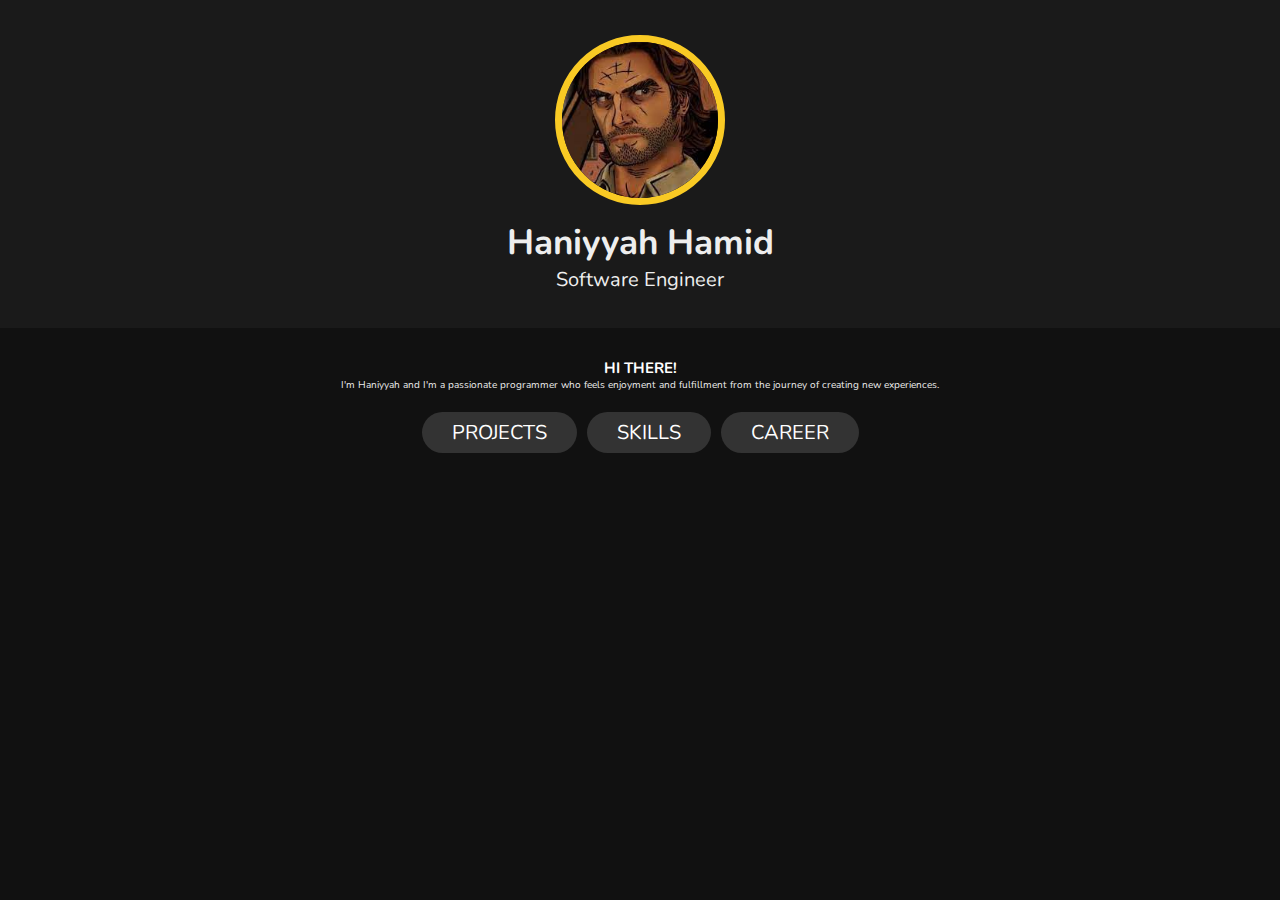
==== index.html @ 072d54c1 "update index" ====
<!DOCTYPE html>
<html lang="en">
    <head>
        <meta charset="UTF-8">
        <meta name="viewport" content="width=device-width, initial-scale=1.0">
        <title>Haniyyah's Portfolio</title>

        <link rel="stylesheet" href="https://cdnjs.cloudflare.com/ajax/libs/font-awesome/5.15.2/css/all.min.css">

        <link rel="stylesheet" href="css/style.css">
    </head>
    <body>

        <!-- header section -->
        <header>
            <div class="user">
                <img src="images/pic.jpg" alt="">
                <h3 class="name"> Haniyyah Hamid</h3>
                <p class="post">Software Engineer</p>
            </div>
    
        </header>

        <section class="home" id="home">
            <h3>HI THERE!</h3>
            <!-- <h1>I'M <span> Haniyyah Hamid</span></h1> -->
            <p>I'm Haniyyah and I'm a passionate programmer who feels enjoyment and fulfillment from the journey of creating new experiences.</p>
            <div class="buttons-container">
                <button class="btn" onclick="toggleSection('projects')">PROJECTS </button>
                <!-- <a href="#projects"><button class="btn">PROJECTS </button></a> -->
                <button class="btn" onclick="toggleSection('skills')">SKILLS </button>
                <button class="btn" onclick="toggleSection('career')">CAREER </button>
            </div>

        </section>


        <div id="projects" class="toggle-section" style="display: none">
            <h1 class="heading"> <span>PROJECTS</span></h1>
            <p>
              Buttons will send to github repo of the project. The readme of the
              repo will go into details of the projects. FUTURE IDEAS: sort the projects
              on these pages from most to least impressive.
            </p>
            <div class="buttons-container">
                <a href="https://github.com/haniyyahh/ML-Portfolio">
                    <div class="circular-button">
                      <img class="circular-image" src="images/ML-Port-Icon.png" alt="Circular Image Button">
                    </div>
                  </a>         
                  <a href="https://github.com">
                    <div class="circular-button">
                      <img class="circular-image" src="images/github-icon.png" alt="Circular Image Button">
                    </div>
                  </a>    
                  <a href="https://github.com">
                    <div class="circular-button">
                      <img class="circular-image" src="images/github-icon.png" alt="Circular Image Button">
                    </div>
                  </a>   
                  <a href="https://github.com">
                    <div class="circular-button">
                      <img class="circular-image" src="images/github-icon.png" alt="Circular Image Button">
                    </div>
                  </a>   
                  <a href="https://github.com">
                    <div class="circular-button">
                      <img class="circular-image" src="images/github-icon.png" alt="Circular Image Button">
                    </div>
                  </a> 

            </div>

        </div>

        <div id="skills" class="toggle-section" style="display: none">
            <hr>
            <h1>Below you will find my self-evaluated skills.</h1>
            <hr>
            <section class="skills-list">
                <ul class="skill-list">
                  <p>PROGRAMMING LANGUAGES:<br></p>
                  <li>
                    <div class="skill-name">Java</div>
                    <div class="skill-bar">
                      <div class="skill-level skill-level-75"></div>
                    </div>
                    <div class="skill-percentage">75%</div>
                  </li>
                  <li>
                    <div class="skill-name">Python</div>
                    <div class="skill-bar">
                      <div class="skill-level skill-level-75"></div>
                    </div>
                    <div class="skill-percentage">75%</div>
                  </li>
                  <li>
                    <div class="skill-name">C++</div>
                    <div class="skill-bar">
                      <div class="skill-level skill-level-70"></div>
                    </div>
                    <div class="skill-percentage">70%</div>
                  </li>
                  <li>
                    <div class="skill-name">C</div>
                    <div class="skill-bar">
                      <div class="skill-level skill-level-65"></div>
                    </div>
                    <div class="skill-percentage">65%</div>
                  </li>
                  <li>
                    <div class="skill-name">C#</div>
                    <div class="skill-bar">
                      <div class="skill-level skill-level-60"></div>
                    </div>
                    <div class="skill-percentage">60%</div>
                  </li>
                  <li>
                    <div class="skill-name">R</div>
                    <div class="skill-bar">
                      <div class="skill-level skill-level-40"></div>
                    </div>
                    <div class="skill-percentage">40%</div>
                  </li>
                  <li>
                    <div class="skill-name">HTML</div>
                    <div class="skill-bar">
                      <div class="skill-level skill-level-40"></div>
                    </div>
                    <div class="skill-percentage">40%</div>
                  </li>
                  <li>
                    <div class="skill-name">CSS</div>
                    <div class="skill-bar">
                      <div class="skill-level skill-level-40"></div>
                    </div>
                    <div class="skill-percentage">40%</div>
                  </li>
                  <li>
                    <div class="skill-name">Javascript</div>
                    <div class="skill-bar">
                      <div class="skill-level skill-level-40"></div>
                    </div>
                    <div class="skill-percentage">40%</div>
                  </li>
                  
                  <p><br>TECHNOLOGIES/TOOLS/ENGINES:<br></p>
                  <li>
                    <div class="skill-name">Adobe After Effects</div>
                    <div class="skill-bar">
                      <div class="skill-level skill-level-70"></div>
                    </div>
                    <div class="skill-percentage">70%</div>
                  </li>
                  <li>
                    <div class="skill-name">Sony Vegas Pro</div>
                    <div class="skill-bar">
                      <div class="skill-level skill-level-65"></div>
                    </div>
                    <div class="skill-percentage">65%</div>
                  </li>
                  <li>
                    <div class="skill-name">Visual Studio</div>
                    <div class="skill-bar">
                      <div class="skill-level skill-level-60"></div>
                    </div>
                    <div class="skill-percentage">60%</div>
                  </li>
                  <li>
                    <div class="skill-name">Unity</div>
                    <div class="skill-bar">
                      <div class="skill-level skill-level-50"></div>
                    </div>
                    <div class="skill-percentage">50%</div>
                  </li>
                  <li>
                    <div class="skill-name">Eclipse</div>
                    <div class="skill-bar">
                      <div class="skill-level skill-level-40"></div>
                    </div>
                    <div class="skill-percentage">40%</div>
                  </li>
                  <p><br>SPOKEN LANGUAGES:<br></p>
                  <li>
                    <div class="skill-name">English</div>
                    <div class="skill-bar">
                      <div class="skill-level skill-level-100"></div>
                    </div>
                    <div class="skill-percentage">100%</div>
                  </li>
                  <li>
                    <div class="skill-name">Urdu</div>
                    <div class="skill-bar">
                      <div class="skill-level skill-level-85"></div>
                    </div>
                    <div class="skill-percentage">85%</div>
                  </li>
                </ul>
              </section>
              

            </p>
        </div>

        <div id="career" class="toggle-section" style="display: none">
            <h1 class="heading"> <span>CAREER</span></h1>
            <p>  Section for Education and Work to be added... </p>
         
        </div>


        <script src="https://cdnjs.cloudflare.com/ajax/libs/jquery/3.6.0/jquery.min.js"></script>
        <script src="./js/script.js"></script>
    </body>
</html>
---- css/style.css ----
@import url('https://fonts.googleapis.com/css2?family=Nunito:ital,wght@0,800;1,600&display=swap');

:root{
    --yellow:#f9ca24;
}

*{
    font-family: 'Nunito', sans-serif;
    margin:0; padding:0;
    box-sizing:border-box;
    text-decoration: none;
    outline: none; border: none;
    text-transform: none;
    transition: all .2s linear;
}

*::selection{
    background:var(--yellow);
    color:#333;
}

html{
    font-size: 62.5%;
    overflow-x: hidden;
}

html::-webkit-scrollbar{
    width:1.4rem;
}
html::-webkit-scrollbar-track{
    background:#222;
}
html::-webkit-scrollbar-thumb{
    background:var(--yellow);
}

body{
    background:#111;
    overflow-x: hidden;
    /* padding: 35rem; */
}

/* section{
    min-height: 100vh;
    padding: 1rem;
} */

.home .buttons-container{
    margin-top: 1rem;
    display: flex;
    justify-content: space-around;
    gap: 1rem;

}

.btn{
    padding: .7rem 3rem;
    background: #333;
    color: #fff;
    cursor: pointer;
    margin-top: 1rem;
    font-size: 2rem;
    display: flex;
    justify-content: space-between;
    border-radius: 5rem;
    /* display:none; */

}

.btn i{
    padding:0 .5rem;
    font-size: 1.8rem;
}

.btn:hover{
    background:var(--yellow);
}

header{
    position: top;
    top: 0; left: 0;
    z-index: 1000;
    height:100%;
    width: 100vw;
    background:#1a1a1a;
    display: flex;
    align-items: center;
    justify-content: center;
    flex-flow: column;
    text-align: center;
    padding: 3.5rem 3rem;;
}

header .user img{
    height:17rem;
    width:17rem;
    border-radius: 50%;
    object-fit: cover;
    margin-bottom: 1rem;
    border:.7rem solid var(--yellow);
}

header .user .name{
    font-size: 3.5rem;
    color: #eee;
}

header .user .post{
    font-size: 2rem;
    color: #eee;
}

.home{
    justify-content: top;
    flex-flow: column;
    padding: 0 15rem;
    padding-top: 3rem;
    display: flex;
    align-items: center;
}

.home h3{
    font-size: 1.5rem;
    color: #fff;
}

.home p{
    font-size: 1rem;
    color: #eee;
}

.toggle-section{
    display:none;
}


#projects{
    display: flex;
    justify-content: center;
    flex-flow: column;
    padding: 0 10rem; 
    padding-top: 3rem;  
    /* display: none; */
}

#projects h1{
    font-size: 1.5rem;
    color: #fff;
}
#projects p{
    font-size: 1rem;
    color: #fff;
}

#projects .buttons-container{
    display: flex;
    justify-content: center;
    margin-top: 2rem;
}

/* Create the circular button */
#projects .circular-button {
    display: inline-block;
    width: 100px;
    height: 100px;
    border-radius: 50%;
    background-color: #777;
    overflow: hidden;
    transition: background-color 0.2s ease-in-out;
    gap: 10rem;
    display: flex;
}

/* Add the circular image */
#projects .circular-image {
    display: block;
    width: 100%;
    height: 100%;
    object-fit: cover;
}


#skills{
    display: flew;
    justify-content: center;
    flex-flow: column;
    padding: 0 15rem;
    padding-top: 3rem;   
}

#skills h1{
    font-size: 1.5rem;
    color: #fff;
    text-align: center;
}
#skills p{
    font-size: 2rem;
    color: #fff;
}


#career{
    display: flew;
    justify-content: center;
    flex-flow: column;
    padding: 0 8rem;
    /* padding-top: 3rem;    */
}

#career h1{
    font-size: 1.5rem;
    color: #fff;
}

#career p{
    font-size: 1.5rem;
    color: #fff;
}


.skills {
    width: 80%;
    margin: 0 auto;
  }
  
  .skill-list {
    list-style: none;
    margin: 0;
    padding: 0;
  }
  
  .skill-list li {
    margin-bottom: 1rem;
  }
  
  .skill-name {
    margin-bottom: 0.5rem;
    color: #fff;
    font-size: 1.5rem;
  }
  
  .skill-bar {
    height: 20px;
    background-color: #ddd;
    position: relative;
  }
  .skill-percentage {
    /* margin-block-end: 1rem; */
    position: absolute;

    transform: translateY(-100%);
    z-index: 1;
    padding: 0 1rem;
    color: white;
    font-size: 1.5rem;
  }
  .skill-level {
    height: 100%;
    background-color: var(--yellow);
    position: relative;
    top: 0;
    left: 0;
  }
  .skill-level-100 {
    width: 100%;
  }
  .skill-level-90 {
    width: 90%;
  }
  .skill-level-85 {
    width: 85%;
  } 
  .skill-level-80 {
    width: 80%;
  }

  .skill-level-75 {
    width: 75%;
  }
  
  .skill-level-70 {
    width: 70%;
  }
  .skill-level-65 {
    width: 65%;
  }
  .skill-level-60 {
    width: 60%;
  }
  .skill-level-50 {
    width: 50%;
  }
  .skill-level-40 {
    width: 40%;
  }
  
  hr{
    border: 1px solid white;
    margin-top: 2rem;
    margin-bottom: 2rem;
  }
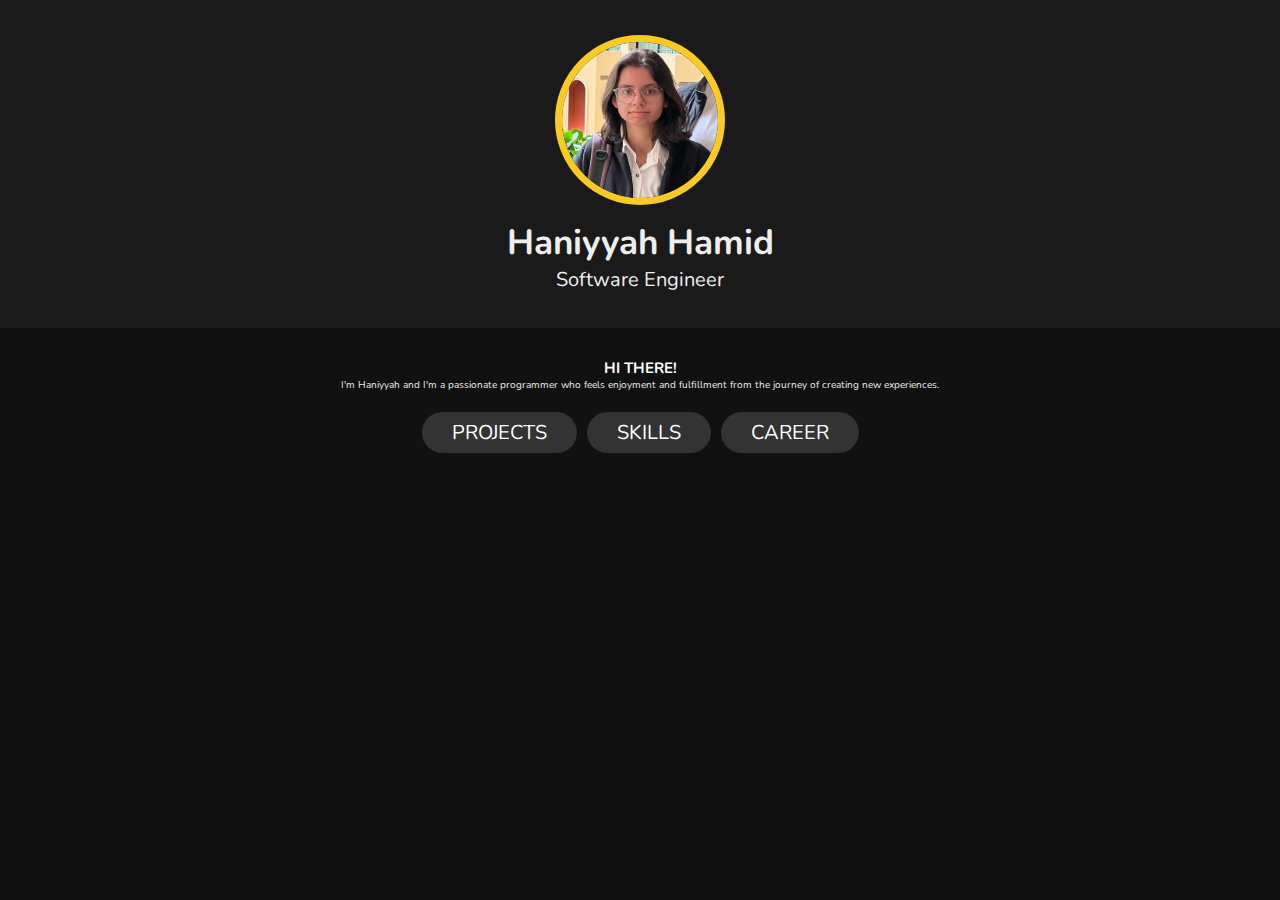
==== commit a93b7b82: "change profile pic" ====
--- a/index.html
+++ b/index.html
@@ -14,7 +14,7 @@
         <!-- header section -->
         <header>
             <div class="user">
-                <img src="images/pic.jpg" alt="">
+                <img src="images/profile-pic.jpg" alt="">
                 <h3 class="name"> Haniyyah Hamid</h3>
                 <p class="post">Software Engineer</p>
             </div>
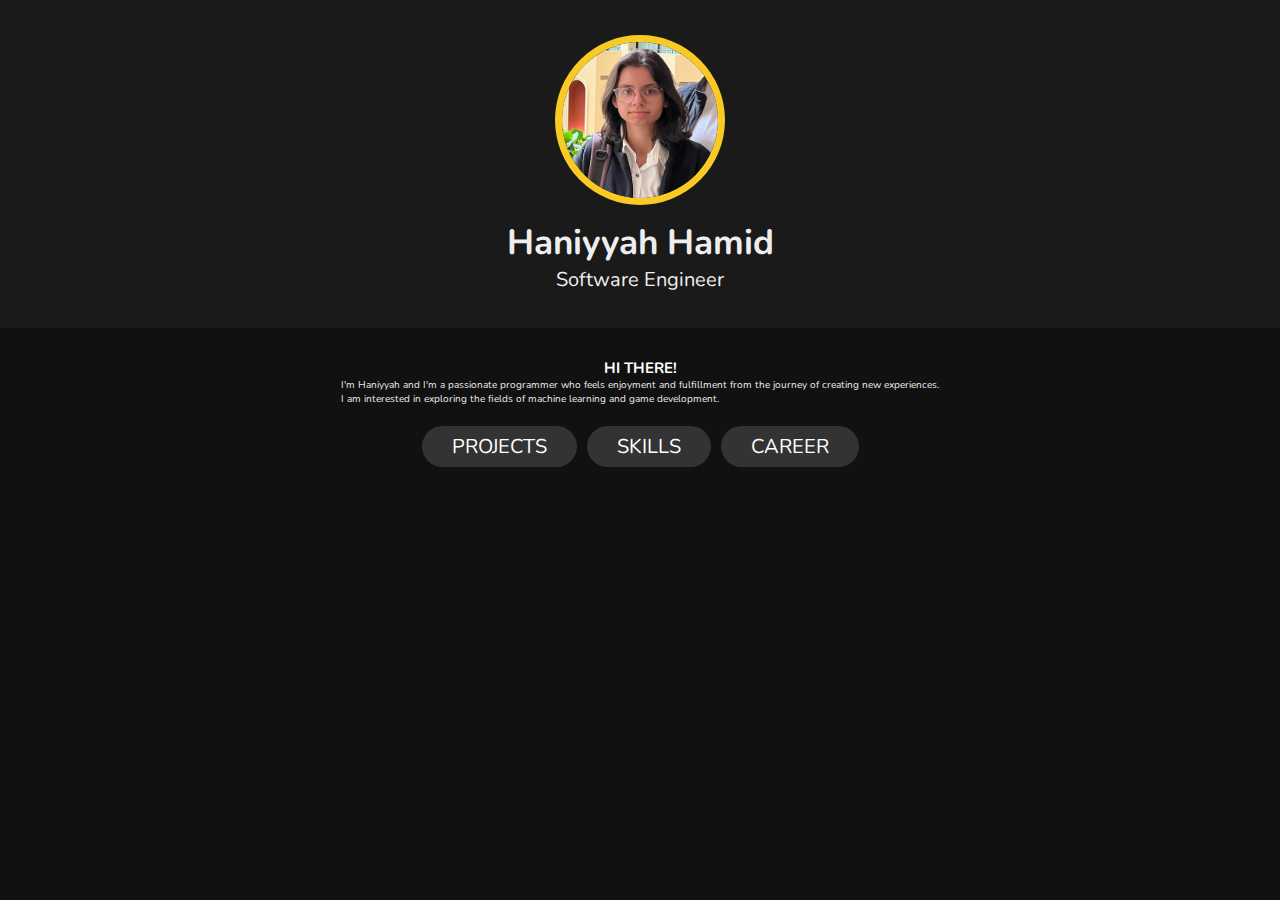
==== commit a7b3f2d9: "updates to projects and career pages" ====
--- a/index.html
+++ b/index.html
@@ -24,7 +24,11 @@
         <section class="home" id="home">
             <h3>HI THERE!</h3>
             <!-- <h1>I'M <span> Haniyyah Hamid</span></h1> -->
-            <p>I'm Haniyyah and I'm a passionate programmer who feels enjoyment and fulfillment from the journey of creating new experiences.</p>
+            <p>
+              I'm Haniyyah and I'm a passionate programmer who feels enjoyment and fulfillment from the journey of creating new experiences.
+              <br>
+              I am interested in exploring the fields of machine learning and game development.
+            </p>
             <div class="buttons-container">
                 <button class="btn" onclick="toggleSection('projects')">PROJECTS </button>
                 <!-- <a href="#projects"><button class="btn">PROJECTS </button></a> -->
@@ -38,9 +42,18 @@
         <div id="projects" class="toggle-section" style="display: none">
             <h1 class="heading"> <span>PROJECTS</span></h1>
             <p>
-              Buttons will send to github repo of the project. The readme of the
-              repo will go into details of the projects. FUTURE IDEAS: sort the projects
-              on these pages from most to least impressive.
+              My current projects include:
+              <ul>
+                <li>
+                  a 3D game in Unity, 'Cosmic Prey', in which I am working
+                  in a team of developers to create.
+                </li>
+                <li>
+                  a music recommendation app using the Spotify API that matches two users and suggests
+                  songs both users would like.
+                </li>
+              </ul>
+
             </p>
             <div class="buttons-container">
                 <a href="https://github.com/haniyyahh/ML-Portfolio">
@@ -48,14 +61,14 @@
                       <img class="circular-image" src="images/ML-Port-Icon.png" alt="Circular Image Button">
                     </div>
                   </a>         
-                  <a href="https://github.com">
-                    <div class="circular-button">
-                      <img class="circular-image" src="images/github-icon.png" alt="Circular Image Button">
+                  <a href="https://haniyyah.itch.io/comet-epacse">
+                    <div class="circular-button">
+                      <img class="circular-image" src="images/comet-epacse-prj.png" alt="Circular Image Button">
                     </div>
                   </a>    
-                  <a href="https://github.com">
-                    <div class="circular-button">
-                      <img class="circular-image" src="images/github-icon.png" alt="Circular Image Button">
+                  <a href="https://github.com/johnegnatis/DP-Audit-Tool">
+                    <div class="circular-button">
+                      <img class="circular-image" src="images/dp-prj-logo.png" alt="Circular Image Button">
                     </div>
                   </a>   
                   <a href="https://github.com">
@@ -63,12 +76,6 @@
                       <img class="circular-image" src="images/github-icon.png" alt="Circular Image Button">
                     </div>
                   </a>   
-                  <a href="https://github.com">
-                    <div class="circular-button">
-                      <img class="circular-image" src="images/github-icon.png" alt="Circular Image Button">
-                    </div>
-                  </a> 
-
             </div>
 
         </div>
@@ -203,8 +210,15 @@
         </div>
 
         <div id="career" class="toggle-section" style="display: none">
-            <h1 class="heading"> <span>CAREER</span></h1>
-            <p>  Section for Education and Work to be added... </p>
+            <hr>
+            <h1 class="heading"> <span>EDUCATION</span></h1>
+            <hr>
+            <h2>  University of Texas at Dallas </h2>
+            <p>  
+                2019-2023
+                <br>
+                I received my bachelors in Computer Science with Magna Cum Laude honors.
+            </p>
          
         </div>
 
--- a/css/style.css
+++ b/css/style.css
@@ -135,11 +135,28 @@
 
 
 #projects{
-    display: flex;
-    justify-content: center;
-    flex-flow: column;
-    padding: 0 10rem; 
-    padding-top: 3rem;  
+    /* display: flex;
+    justify-content: center;
+    flex-flow: column;
+    height:100%;
+
+
+    align-items: center;
+
+    padding: 0 15rem;
+    padding-top: 3rem; */
+    /* justify-content: top;
+    flex-flow: column;
+    padding: 0 15rem;
+    padding-top: 3rem;
+    display: flex;
+    align-items: center;
+    width: 100vw; */
+    display: flex;
+    justify-content: center;
+    flex-flow: column;
+    padding: 0 15rem;
+    padding-top: 3rem; 
     /* display: none; */
 }
 
@@ -150,6 +167,11 @@
 #projects p{
     font-size: 1rem;
     color: #fff;
+}
+#projects ul{
+  font-size: 1rem;
+  color: #fff;
+  padding-left: 5rem;
 }
 
 #projects .buttons-container{
@@ -181,7 +203,7 @@
 
 
 #skills{
-    display: flew;
+    display: flex;
     justify-content: center;
     flex-flow: column;
     padding: 0 15rem;
@@ -204,12 +226,21 @@
     justify-content: center;
     flex-flow: column;
     padding: 0 8rem;
+    margin: 0 auto;
+    
     /* padding-top: 3rem;    */
 }
 
 #career h1{
     font-size: 1.5rem;
     color: #fff;
+    text-align: center;
+}
+
+#career h2{
+  font-size: 1.5rem;
+  color: #fff;
+  text-align: center;
 }
 
 #career p{
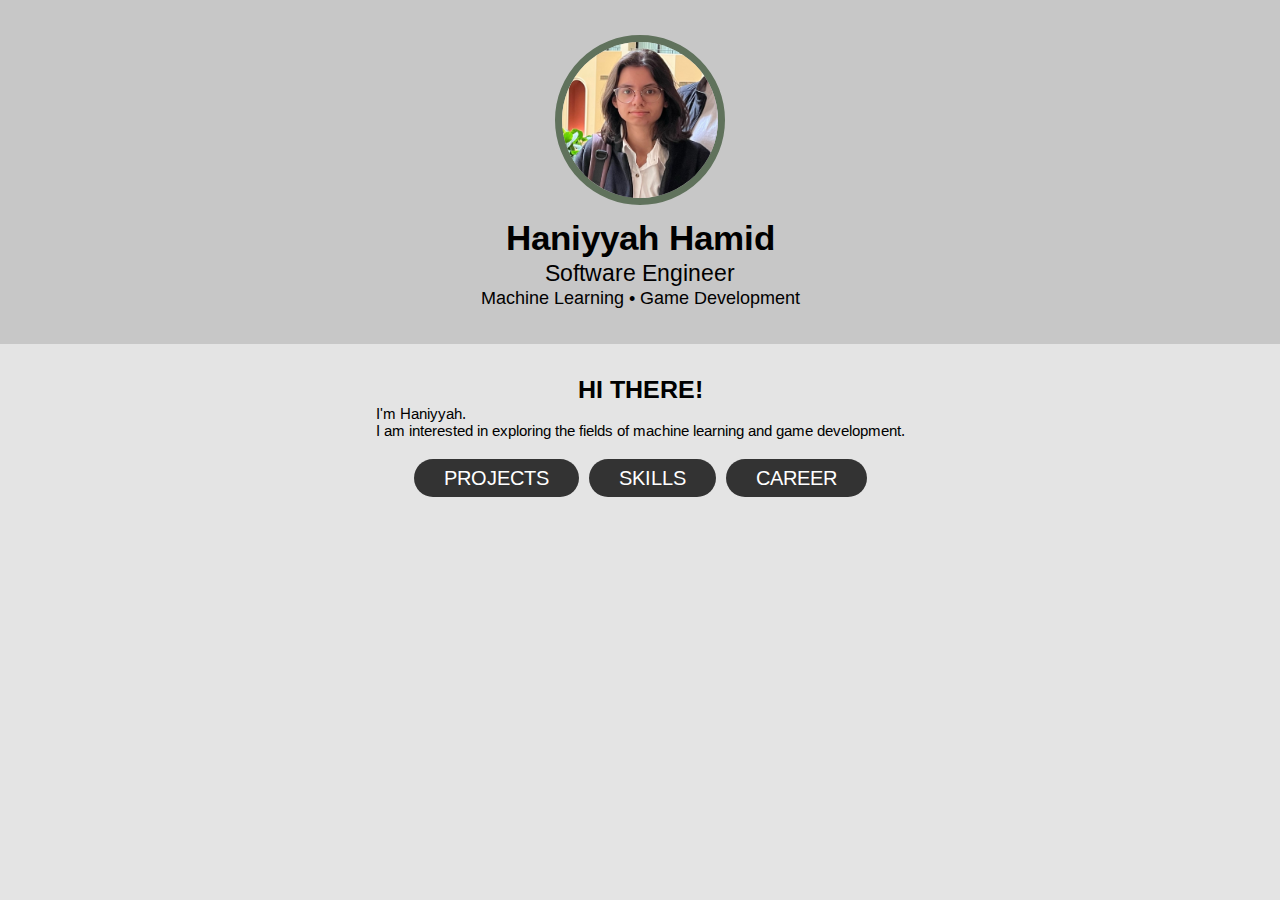
==== commit 6845ff19: "updated some UI + career page" ====
--- a/index.html
+++ b/index.html
@@ -17,6 +17,8 @@
                 <img src="images/profile-pic.jpg" alt="">
                 <h3 class="name"> Haniyyah Hamid</h3>
                 <p class="post">Software Engineer</p>
+                <p class="fields"> Machine Learning  •  Game Development </p>
+
             </div>
     
         </header>
@@ -25,7 +27,7 @@
             <h3>HI THERE!</h3>
             <!-- <h1>I'M <span> Haniyyah Hamid</span></h1> -->
             <p>
-              I'm Haniyyah and I'm a passionate programmer who feels enjoyment and fulfillment from the journey of creating new experiences.
+              I'm Haniyyah.
               <br>
               I am interested in exploring the fields of machine learning and game development.
             </p>
@@ -58,7 +60,7 @@
             <div class="buttons-container">
                 <a href="https://github.com/haniyyahh/ML-Portfolio">
                     <div class="circular-button">
-                      <img class="circular-image" src="images/ML-Port-Icon.png" alt="Circular Image Button">
+                      <img class="circular-image" src="images/ml-icon.png" alt="Circular Image Button">
                     </div>
                   </a>         
                   <a href="https://haniyyah.itch.io/comet-epacse">
@@ -70,12 +72,13 @@
                     <div class="circular-button">
                       <img class="circular-image" src="images/dp-prj-logo.png" alt="Circular Image Button">
                     </div>
-                  </a>   
+                  </a>
+                  <!-- </a>   WILL BE PROBABLY THE COMMENCEMENT DAY PROJECT
                   <a href="https://github.com">
                     <div class="circular-button">
                       <img class="circular-image" src="images/github-icon.png" alt="Circular Image Button">
                     </div>
-                  </a>   
+                  </a>    -->
             </div>
 
         </div>
@@ -86,6 +89,7 @@
             <hr>
             <section class="skills-list">
                 <ul class="skill-list">
+                  <!-- use top 3? skills, mention im familiar witih teh lower scored ones -->
                   <p>PROGRAMMING LANGUAGES:<br></p>
                   <li>
                     <div class="skill-name">Java</div>
@@ -122,7 +126,7 @@
                     </div>
                     <div class="skill-percentage">60%</div>
                   </li>
-                  <li>
+                  <!-- <li>
                     <div class="skill-name">R</div>
                     <div class="skill-bar">
                       <div class="skill-level skill-level-40"></div>
@@ -142,7 +146,7 @@
                       <div class="skill-level skill-level-40"></div>
                     </div>
                     <div class="skill-percentage">40%</div>
-                  </li>
+                  </li> -->
                   <li>
                     <div class="skill-name">Javascript</div>
                     <div class="skill-bar">
@@ -150,6 +154,7 @@
                     </div>
                     <div class="skill-percentage">40%</div>
                   </li>
+                  <!-- <p><br>FRONT-END:<br></p> -->
                   
                   <p><br>TECHNOLOGIES/TOOLS/ENGINES:<br></p>
                   <li>
@@ -213,13 +218,29 @@
             <hr>
             <h1 class="heading"> <span>EDUCATION</span></h1>
             <hr>
-            <h2>  University of Texas at Dallas </h2>
-            <p>  
-                2019-2023
-                <br>
-                I received my bachelors in Computer Science with Magna Cum Laude honors.
-            </p>
-         
+            <h2>University of Texas at Dallas </h2>
+            <h3>2019-2023</h3>
+            <p class="desc"> I received my B.S. in Computer Science w/ Magna Cum Laude honors. </p>
+            <p><i>Relevant Coursework: </i></p>
+            <p class="coursework">  
+                <ul>
+                  <li>Intro to Machine Learning</li>
+                  <li>Computer Graphics</li>
+                  <li>Operating Systems</li>
+                  <li>Database Systems</li>
+                  <li>Computer Architecture</li>
+                  <li>Intro to Videogame Programming</li>
+                </ul>
+              </p>
+            <hr>
+            <h1 class="heading"> <span>CAREER</span></h1>
+            <hr>
+            <h2> Law Office of Domingo Garcia</h2>
+            <h3>Legal Assistant • 2019-2023</h3>
+            <p>
+
+            </p>
+
         </div>
 
 
--- a/css/style.css
+++ b/css/style.css
@@ -1,11 +1,15 @@
 @import url('https://fonts.googleapis.com/css2?family=Nunito:ital,wght@0,800;1,600&display=swap');
+@import url('https://fonts.googleapis.com/css2?family=Montserrat:wght@500&display=swap');
+@import url('https://fonts.googleapis.com/css2?family=Arimo:wght@500&display=swap');
 
 :root{
-    --yellow:#f9ca24;
+    --yellow:#becec1;
+    --text_color: #000000;
+    --skills-bar-color: #60725c;
 }
 
 *{
-    font-family: 'Nunito', sans-serif;
+    font-family: 'Arimo', sans-serif;
     margin:0; padding:0;
     box-sizing:border-box;
     text-decoration: none;
@@ -31,19 +35,14 @@
     background:#222;
 }
 html::-webkit-scrollbar-thumb{
-    background:var(--yellow);
+    background:var(--skills-bar-color);
 }
 
 body{
-    background:#111;
+    background:#e4e4e4;
     overflow-x: hidden;
     /* padding: 35rem; */
 }
-
-/* section{
-    min-height: 100vh;
-    padding: 1rem;
-} */
 
 .home .buttons-container{
     margin-top: 1rem;
@@ -82,7 +81,7 @@
     z-index: 1000;
     height:100%;
     width: 100vw;
-    background:#1a1a1a;
+    background:#c7c7c7;
     display: flex;
     align-items: center;
     justify-content: center;
@@ -97,17 +96,20 @@
     border-radius: 50%;
     object-fit: cover;
     margin-bottom: 1rem;
-    border:.7rem solid var(--yellow);
+    border:.7rem solid var(--skills-bar-color);
 }
 
 header .user .name{
     font-size: 3.5rem;
-    color: #eee;
-}
-
+    color: var(--text_color)
+}
+header .user .fields{
+  font-size: 1.75rem;
+  color: var(--text_color)
+}
 header .user .post{
-    font-size: 2rem;
-    color: #eee;
+    font-size: 2.25rem;
+    color: var(--text_color);
 }
 
 .home{
@@ -120,13 +122,13 @@
 }
 
 .home h3{
-    font-size: 1.5rem;
-    color: #fff;
+    font-size: 2.5rem;
+    color: var(--text_color);
 }
 
 .home p{
-    font-size: 1rem;
-    color: #eee;
+    font-size: 1.5rem;
+    color: var(--text_color);
 }
 
 .toggle-section{
@@ -135,42 +137,25 @@
 
 
 #projects{
-    /* display: flex;
-    justify-content: center;
-    flex-flow: column;
-    height:100%;
-
-
-    align-items: center;
-
-    padding: 0 15rem;
-    padding-top: 3rem; */
-    /* justify-content: top;
-    flex-flow: column;
-    padding: 0 15rem;
-    padding-top: 3rem;
-    display: flex;
-    align-items: center;
-    width: 100vw; */
     display: flex;
     justify-content: center;
     flex-flow: column;
     padding: 0 15rem;
     padding-top: 3rem; 
-    /* display: none; */
 }
 
 #projects h1{
-    font-size: 1.5rem;
-    color: #fff;
+    font-size: 3.5rem;
+    color: var(--text_color);
+    text-align: center;
 }
 #projects p{
-    font-size: 1rem;
-    color: #fff;
+    font-size: 2rem;
+    color: var(--text_color);
 }
 #projects ul{
-  font-size: 1rem;
-  color: #fff;
+  font-size: 1.5rem;
+  color: var(--text_color);
   padding-left: 5rem;
 }
 
@@ -188,8 +173,8 @@
     border-radius: 50%;
     background-color: #777;
     overflow: hidden;
-    transition: background-color 0.2s ease-in-out;
-    gap: 10rem;
+    margin: 10px;
+    gap: 15rem;
     display: flex;
 }
 
@@ -201,7 +186,6 @@
     object-fit: cover;
 }
 
-
 #skills{
     display: flex;
     justify-content: center;
@@ -212,12 +196,12 @@
 
 #skills h1{
     font-size: 1.5rem;
-    color: #fff;
+  color: var(--text_color);
     text-align: center;
 }
 #skills p{
     font-size: 2rem;
-    color: #fff;
+    color: var(--text_color)
 }
 
 
@@ -225,29 +209,54 @@
     display: flew;
     justify-content: center;
     flex-flow: column;
-    padding: 0 8rem;
+    padding: 0 8vw;
     margin: 0 auto;
-    
-    /* padding-top: 3rem;    */
 }
 
 #career h1{
-    font-size: 1.5rem;
-    color: #fff;
+    font-size: 3rem;
+    color: var(--text_color);
     text-align: center;
 }
 
 #career h2{
-  font-size: 1.5rem;
-  color: #fff;
+  font-size: 2rem;
+  color: var(--text_color);
   text-align: center;
 }
 
+#career h3{
+  font-size: 1.5rem;
+  color: var(--text_color);
+  text-align: center;
+}
+
 #career p{
     font-size: 1.5rem;
-    color: #fff;
-}
-
+    color: var(--text_color);
+    /* text-align: center; */
+    padding: 0 15vw;
+}
+
+#career .coursework{
+  font-size: 1.5rem;
+  color: var(--text_color);
+  text-align: center;
+  /* padding: 0 10rem; */
+}
+
+#career .desc {
+  font-size: 1.5rem;
+  color: var(--text_color);
+  /* text-align: center; */
+  padding: 0 15vw;
+}
+
+#career ul{
+  font-size: 1.5rem;
+  color: var(--text_color);
+  padding: 0 15vw;
+}
 
 .skills {
     width: 80%;
@@ -266,7 +275,7 @@
   
   .skill-name {
     margin-bottom: 0.5rem;
-    color: #fff;
+    color: var(--text_color);
     font-size: 1.5rem;
   }
   
@@ -287,7 +296,7 @@
   }
   .skill-level {
     height: 100%;
-    background-color: var(--yellow);
+    background-color: var(--skills-bar-color);
     position: relative;
     top: 0;
     left: 0;
@@ -326,7 +335,7 @@
   }
   
   hr{
-    border: 1px solid white;
+    border: 1px solid var(--text_color);
     margin-top: 2rem;
     margin-bottom: 2rem;
   }
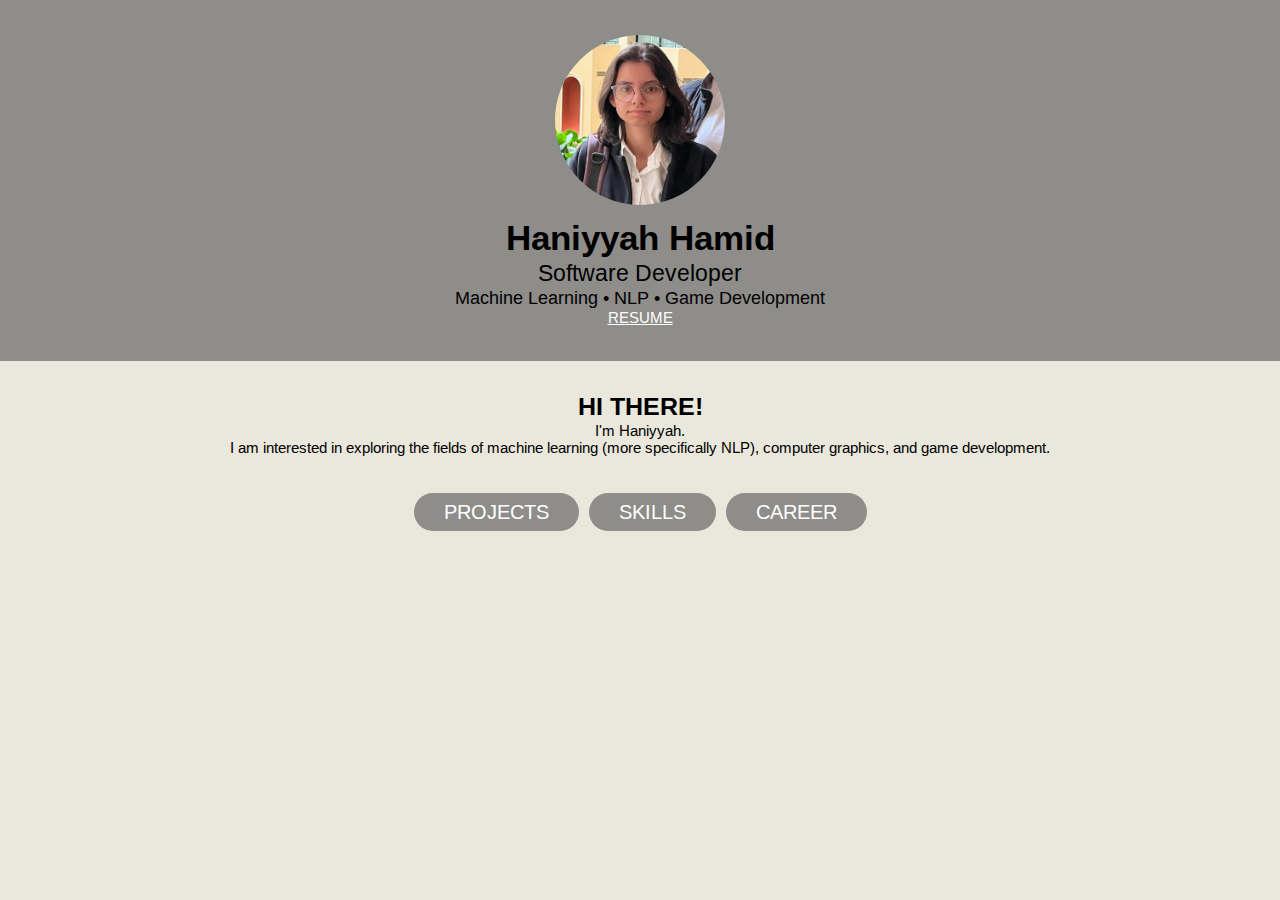
==== commit ccf65080: "updated Careers and Projects tabs, modified CSS" ====
--- a/index.html
+++ b/index.html
@@ -16,8 +16,9 @@
             <div class="user">
                 <img src="images/profile-pic.jpg" alt="">
                 <h3 class="name"> Haniyyah Hamid</h3>
-                <p class="post">Software Engineer</p>
-                <p class="fields"> Machine Learning  •  Game Development </p>
+                <p class="post">Software Developer</p>
+                <p class="fields"> Machine Learning  • NLP • Game Development </p>
+                <a href="files\Haniyyah-Hamid-Resume.pdf" target="_blank" class="resume-link">RESUME</a>
 
             </div>
     
@@ -29,7 +30,10 @@
             <p>
               I'm Haniyyah.
               <br>
-              I am interested in exploring the fields of machine learning and game development.
+              I am interested in exploring the fields of machine learning (more specifically NLP), 
+              computer graphics, and game development.
+              <br> <br>
+
             </p>
             <div class="buttons-container">
                 <button class="btn" onclick="toggleSection('projects')">PROJECTS </button>
@@ -41,47 +45,64 @@
         </section>
 
 
+        
         <div id="projects" class="toggle-section" style="display: none">
-            <h1 class="heading"> <span>PROJECTS</span></h1>
-            <p>
-              My current projects include:
-              <ul>
-                <li>
-                  a 3D game in Unity, 'Cosmic Prey', in which I am working
-                  in a team of developers to create.
-                </li>
-                <li>
-                  a music recommendation app using the Spotify API that matches two users and suggests
-                  songs both users would like.
-                </li>
-              </ul>
-
-            </p>
-            <div class="buttons-container">
-                <a href="https://github.com/haniyyahh/ML-Portfolio">
-                    <div class="circular-button">
-                      <img class="circular-image" src="images/ml-icon.png" alt="Circular Image Button">
-                    </div>
-                  </a>         
-                  <a href="https://haniyyah.itch.io/comet-epacse">
-                    <div class="circular-button">
-                      <img class="circular-image" src="images/comet-epacse-prj.png" alt="Circular Image Button">
-                    </div>
-                  </a>    
-                  <a href="https://github.com/johnegnatis/DP-Audit-Tool">
-                    <div class="circular-button">
-                      <img class="circular-image" src="images/dp-prj-logo.png" alt="Circular Image Button">
-                    </div>
-                  </a>
-                  <!-- </a>   WILL BE PROBABLY THE COMMENCEMENT DAY PROJECT
-                  <a href="https://github.com">
-                    <div class="circular-button">
-                      <img class="circular-image" src="images/github-icon.png" alt="Circular Image Button">
-                    </div>
-                  </a>    -->
-            </div>
-
+          <div class="projects-grid">
+            <div class="project-box">
+              <h2 class="project-title" ><a href="https://github.com/haniyyahh/ML-Portfolio">Machine Learning Portfolio</a></h2>
+              <img class="project-image" src="images/ml-icon.png" alt="Project 1">
+              <p class="project-description">A portfolio of various machine learning models
+                used to explore and train several different datasets and analyze them.
+              </p>
+            </div>
+            <div class="project-box">
+              <h2 class="project-title"><a href="https://haniyyah.itch.io/comet-epacse">Comet Epacse Runner Game</a></h2>
+              <img class="project-image" src="images/comet-epacse-prj.png" alt="Project 2">
+              <p class="project-description">My first large scale video game I designed and 
+                developed in a small team. Scripted object movement using C# in Unity, 
+                designed and implemented the entire games' terrain, 
+                created 3D object models, 
+                and in charge of the UI and scene transitions of the game.
+              </p>
+            </div>
+            <div class="project-box">
+              <h2 class="project-title"><a href="https://github.com/johnegnatis/DP-Audit-Tool" >Degree Plan and Audit Tool</a></h2>
+              <img class="project-image" src="images/dp-prj-logo.png" alt="Project 3">
+              <p class="project-description">A web application where I served as a major 
+                contributor to the back-end and database of the tool. I designed and implemented
+                the way the tool reads in student transcripts, created our application's built-in database
+                using JSON, and played a major part in how the application updates its database using
+                transcript information and user input.
+              </p>
+            </div>
+            <div class="project-box">
+              <h2 class="project-title"><a href="" >Lovify</a></h2>
+              <img class="project-image" src="images.jpg" alt="Project 3">
+              <p class="project-description">
+                A web application using machine learning models such as K Nearest Neighbors
+                 and cosine similarity to determine the similarity between two user's Spotify 
+                 music tastes and match them so they can become friends. I served as a full-stack 
+                 developer, working on both the machine learning models used to match the users 
+                 as well as the front-end UI of Lovify. The project was created primarily Python, with 
+                 HTML and CSS templates coded to be used with flask.
+              </p>
+            </div>
+            <div class="project-box">
+              <h2 class="project-title"><a href="" >Commencement Day Simulator</a></h2>
+              <img class="project-image" src="images.jpg" alt="Project 3">
+              <p class="project-description">
+                My second video game developed in Unity using C#. The game is a first 
+                person shooter that follows a student to the commencement stage to retrieve their 
+                degree but is prevented from doing so until they defeat Temoc. The game takes 
+                inspiration from the FPS game Ultrakill. I served as the Team Lead, managing tasks
+                amongst the team. I created and designed the game environment while also implementing
+                some of the scripting.
+              </p>
+            </div>
+            <!-- Add more project boxes here -->
+          </div>
         </div>
+
 
         <div id="skills" class="toggle-section" style="display: none">
             <hr>
@@ -90,7 +111,7 @@
             <section class="skills-list">
                 <ul class="skill-list">
                   <!-- use top 3? skills, mention im familiar witih teh lower scored ones -->
-                  <p>PROGRAMMING LANGUAGES:<br></p>
+                  <p>PROGRAMMING LANGUAGES<br></p>
                   <li>
                     <div class="skill-name">Java</div>
                     <div class="skill-bar">
@@ -156,7 +177,7 @@
                   </li>
                   <!-- <p><br>FRONT-END:<br></p> -->
                   
-                  <p><br>TECHNOLOGIES/TOOLS/ENGINES:<br></p>
+                  <p><br>TECHNOLOGIES/TOOLS/ENGINES<br></p>
                   <li>
                     <div class="skill-name">Adobe After Effects</div>
                     <div class="skill-bar">
@@ -192,7 +213,7 @@
                     </div>
                     <div class="skill-percentage">40%</div>
                   </li>
-                  <p><br>SPOKEN LANGUAGES:<br></p>
+                  <p><br>SPOKEN LANGUAGES<br></p>
                   <li>
                     <div class="skill-name">English</div>
                     <div class="skill-bar">
@@ -208,6 +229,7 @@
                     <div class="skill-percentage">85%</div>
                   </li>
                 </ul>
+                <br><br>
               </section>
               
 
@@ -220,25 +242,42 @@
             <hr>
             <h2>University of Texas at Dallas </h2>
             <h3>2019-2023</h3>
-            <p class="desc"> I received my B.S. in Computer Science w/ Magna Cum Laude honors. </p>
-            <p><i>Relevant Coursework: </i></p>
-            <p class="coursework">  
-                <ul>
-                  <li>Intro to Machine Learning</li>
-                  <li>Computer Graphics</li>
-                  <li>Operating Systems</li>
-                  <li>Database Systems</li>
-                  <li>Computer Architecture</li>
-                  <li>Intro to Videogame Programming</li>
-                </ul>
-              </p>
+            <p class="desc"> 
+              I received my B.S. in Computer Science w/ Magna Cum Laude honors.
+              <br> 
+              Dean's List for Fall 2019
+              <!-- <br><br> -->
+              <p><i> <b>Relevant Coursework: </b></i></p>
+              <!-- <p class="coursework">   -->
+                  <ul>
+                    <li>Intro to Machine Learning</li>
+                    <li>Computer Graphics</li>
+                    <li>Operating Systems</li>
+                    <li>Database Systems</li>
+                    <li>Computer Architecture</li>
+                    <li>Intro to Video Game Programming</li>
+                    <li>UNIX/LINUX Programming</li>
+                  </ul>
+                <!-- </p> -->
+            </p>
+
             <hr>
             <h1 class="heading"> <span>CAREER</span></h1>
             <hr>
             <h2> Law Office of Domingo Garcia</h2>
             <h3>Legal Assistant • 2019-2023</h3>
+            <!-- <br> <br> -->
             <p>
-
+              Worked in several different departments of the firm, spanning from 
+              reductions to accounting to claims to intake to customer care. 
+              <br><br>
+              Gained 
+              valuable insight on how all these departments work together to service 
+              clients' cases regarding their personal injuries and motor vehicle accidents. 
+              <br><br>
+              I also worked closely with the general office manager to audit over three 
+              thousand client cases within the firm's legal database for all attorneys 
+              and case managers in the Dallas, Fort Worth, Tyler, and Houston offices.
             </p>
 
         </div>
--- a/css/style.css
+++ b/css/style.css
@@ -4,8 +4,13 @@
 
 :root{
     --yellow:#becec1;
+    /* --text_color: #e85a4f; */
     --text_color: #000000;
-    --skills-bar-color: #60725c;
+    /* --skills-bar-color: #60725c; e98074*/
+    --skills-bar-color: #8e8d8a;
+    
+
+
 }
 
 *{
@@ -39,7 +44,8 @@
 }
 
 body{
-    background:#e4e4e4;
+    /* background:#e4e4e4; */
+    background:#eae7dc;
     overflow-x: hidden;
     /* padding: 35rem; */
 }
@@ -54,7 +60,8 @@
 
 .btn{
     padding: .7rem 3rem;
-    background: #333;
+    /* background: #333; */
+    background: #8e8d8a;
     color: #fff;
     cursor: pointer;
     margin-top: 1rem;
@@ -73,6 +80,8 @@
 
 .btn:hover{
     background:var(--yellow);
+    background: rgb(217, 217, 217);
+
 }
 
 header{
@@ -81,7 +90,9 @@
     z-index: 1000;
     height:100%;
     width: 100vw;
-    background:#c7c7c7;
+    /* background:#d8c3a5; */
+    background: #8e8d8a;
+    /* c7c7c7 */
     display: flex;
     align-items: center;
     justify-content: center;
@@ -96,29 +107,40 @@
     border-radius: 50%;
     object-fit: cover;
     margin-bottom: 1rem;
-    border:.7rem solid var(--skills-bar-color);
+    /* border:.7rem solid var(--skills-bar-color); */
+    /* border:.7rem solid #8e8d8a; */
 }
 
 header .user .name{
     font-size: 3.5rem;
-    color: var(--text_color)
+    /* color: var(--text_color) */
+    color: black;
+
 }
 header .user .fields{
   font-size: 1.75rem;
-  color: var(--text_color)
+  /* color: var(--text_color) */
+  color: black;
 }
 header .user .post{
     font-size: 2.25rem;
-    color: var(--text_color);
-}
-
+    /* color: var(--text_color); */
+    color: black;
+}
+
+.resume-link{
+  font-size: 15px;
+  color: white;
+  text-decoration: underline;
+}
 .home{
     justify-content: top;
     flex-flow: column;
-    padding: 0 15rem;
+    padding: 0 15vw;
     padding-top: 3rem;
     display: flex;
     align-items: center;
+    text-align: center;
 }
 
 .home h3{
@@ -185,6 +207,40 @@
     height: 100%;
     object-fit: cover;
 }
+/* ///////////////////////////// */
+.projects-grid {
+  display: grid;
+  grid-template-columns: repeat(auto-fit, minmax(300px, 1fr));
+  padding-top: 5rem;
+  grid-gap: 1rem;
+}
+
+.project-box {
+  border: 5px solid #000000;
+  border-radius: 10px;
+  padding: 1rem;
+  text-align: center;
+}
+
+.project-title {
+  font-size: 1.5rem;
+  margin-bottom: 0.5rem;
+}
+
+.project-image {
+  width: 25%;
+  /* height: 25% */
+  /* max-height: 200px; */
+  object-fit: cover;
+}
+
+.project-description {
+  font-size: 1rem;
+}
+
+
+/* ////////////////////// */
+
 
 #skills{
     display: flex;
@@ -206,7 +262,7 @@
 
 
 #career{
-    display: flew;
+    display: flex;
     justify-content: center;
     flex-flow: column;
     padding: 0 8vw;
@@ -235,7 +291,11 @@
     font-size: 1.5rem;
     color: var(--text_color);
     /* text-align: center; */
-    padding: 0 15vw;
+    /* padding: 0 10vw; */
+    /* align-content: center; */
+    text-align: center;
+    padding-top: 10px;
+    padding-bottom: 10px;
 }
 
 #career .coursework{
@@ -249,17 +309,24 @@
   font-size: 1.5rem;
   color: var(--text_color);
   /* text-align: center; */
-  padding: 0 15vw;
+  /* padding: 0 10vw; */
 }
 
 #career ul{
   font-size: 1.5rem;
   color: var(--text_color);
-  padding: 0 15vw;
+  /* padding: 0 15vw; */
+  text-align: center;
+  list-style-position: inside;
 }
 
 .skills {
-    width: 80%;
+    /* width: 80%;
+    margin: 0 auto; */
+    display: flex;
+    justify-content: center;
+    flex-flow: column;
+    padding: 0 8vw;
     margin: 0 auto;
   }
   
@@ -268,6 +335,10 @@
     margin: 0;
     padding: 0;
   }
+
+  .skill-list p{
+    text-align: center;
+  }
   
   .skill-list li {
     margin-bottom: 1rem;
@@ -277,6 +348,7 @@
     margin-bottom: 0.5rem;
     color: var(--text_color);
     font-size: 1.5rem;
+    /* align */
   }
   
   .skill-bar {
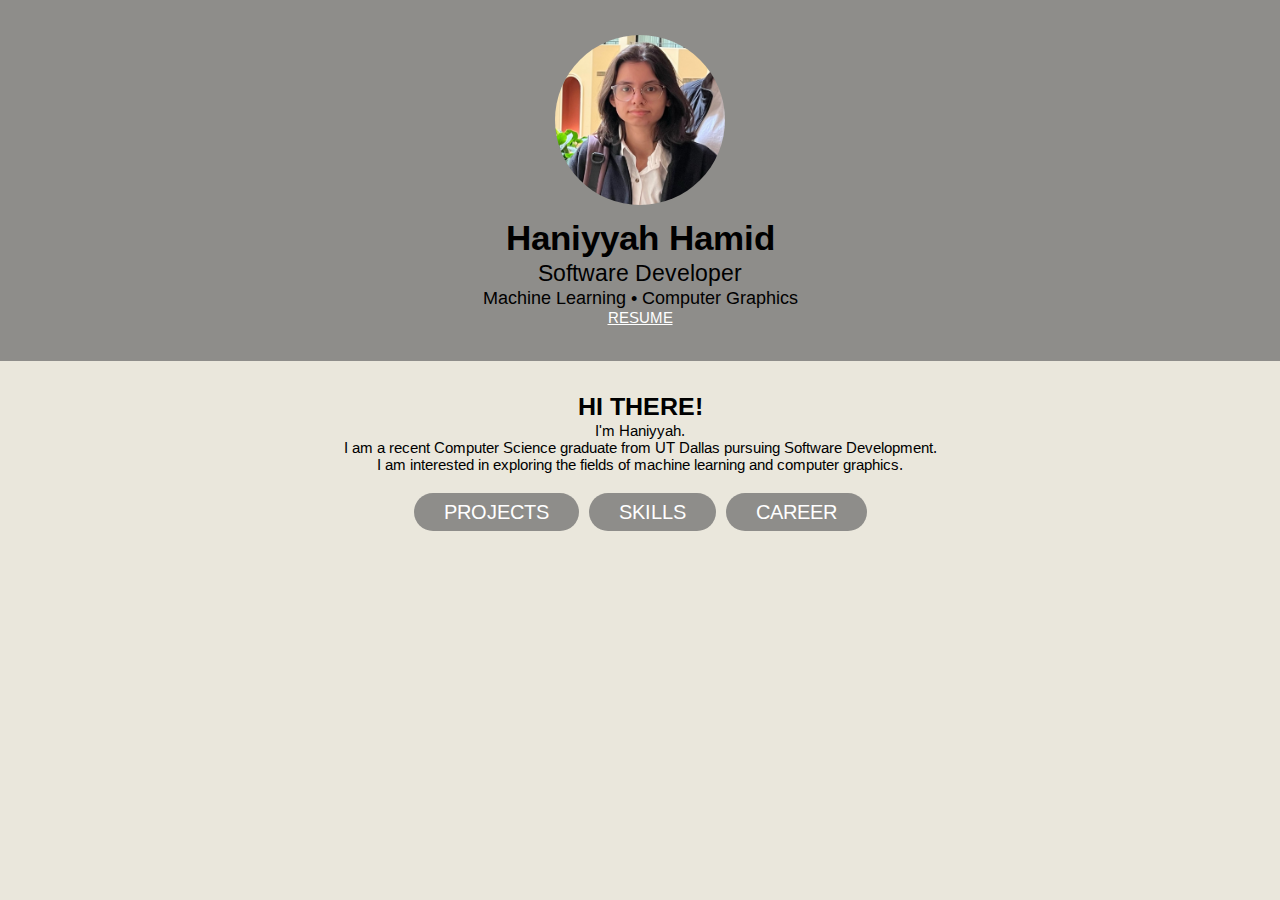
==== commit 055b4048: "updated skills page, modified files for readability" ====
--- a/index.html
+++ b/index.html
@@ -17,8 +17,8 @@
                 <img src="images/profile-pic.jpg" alt="">
                 <h3 class="name"> Haniyyah Hamid</h3>
                 <p class="post">Software Developer</p>
-                <p class="fields"> Machine Learning  • NLP • Game Development </p>
-                <a href="files\Haniyyah-Hamid-Resume.pdf" target="_blank" class="resume-link">RESUME</a>
+                <p class="fields"> Machine Learning • Computer Graphics </p>
+                <a href="files\Haniyyah Hamid Resume.pdf" target="_blank" class="resume-link">RESUME</a>
 
             </div>
     
@@ -26,13 +26,14 @@
 
         <section class="home" id="home">
             <h3>HI THERE!</h3>
-            <!-- <h1>I'M <span> Haniyyah Hamid</span></h1> -->
             <p>
               I'm Haniyyah.
               <br>
-              I am interested in exploring the fields of machine learning (more specifically NLP), 
-              computer graphics, and game development.
-              <br> <br>
+              I am a recent Computer Science graduate from UT Dallas pursuing Software Development.
+              <br>
+              I am interested in exploring the fields of machine learning and 
+              computer graphics.
+              <br>
 
             </p>
             <div class="buttons-container">
@@ -52,7 +53,8 @@
               <h2 class="project-title" ><a href="https://github.com/haniyyahh/ML-Portfolio">Machine Learning Portfolio</a></h2>
               <img class="project-image" src="images/ml-icon.png" alt="Project 1">
               <p class="project-description">A portfolio of various machine learning models
-                used to explore and train several different datasets and analyze them.
+                used to explore and train several different datasets and analyze them. Includes
+                data exploratory projects using C++, Python, and R.
               </p>
             </div>
             <div class="project-box">
@@ -69,34 +71,35 @@
               <h2 class="project-title"><a href="https://github.com/johnegnatis/DP-Audit-Tool" >Degree Plan and Audit Tool</a></h2>
               <img class="project-image" src="images/dp-prj-logo.png" alt="Project 3">
               <p class="project-description">A web application where I served as a major 
-                contributor to the back-end and database of the tool. I designed and implemented
+                contributor to the back-end and database of the tool using Python. 
+                I designed and implemented
                 the way the tool reads in student transcripts, created our application's built-in database
                 using JSON, and played a major part in how the application updates its database using
                 transcript information and user input.
               </p>
             </div>
             <div class="project-box">
-              <h2 class="project-title"><a href="" >Lovify</a></h2>
-              <img class="project-image" src="images.jpg" alt="Project 3">
+              <h2 class="project-title"><a href="https://github.com/AkinSu/AIM-Music-Matching" >Lovify Music Recommendation App</a></h2>
+              <img class="project-image" src="images.jpg" alt="Project 4">
               <p class="project-description">
                 A web application using machine learning models such as K Nearest Neighbors
                  and cosine similarity to determine the similarity between two user's Spotify 
                  music tastes and match them so they can become friends. I served as a full-stack 
                  developer, working on both the machine learning models used to match the users 
-                 as well as the front-end UI of Lovify. The project was created primarily Python, with 
-                 HTML and CSS templates coded to be used with flask.
+                 as well as the front-end UI of Lovify with the Spotify API. The project was created primarily Python, with 
+                 HTML and CSS templates coded to be used with flask. The project is currently 
+                 a work in progress.
               </p>
             </div>
             <div class="project-box">
-              <h2 class="project-title"><a href="" >Commencement Day Simulator</a></h2>
-              <img class="project-image" src="images.jpg" alt="Project 3">
+              <h2 class="project-title"><a href="https://github.com/sriPithani987/4361FinalProject/tree/master" >Commencement Day Simulator Game</a></h2>
+              <img class="project-image" src="images.jpg" alt="Project 5">
               <p class="project-description">
-                My second video game developed in Unity using C#. The game is a first 
-                person shooter that follows a student to the commencement stage to retrieve their 
-                degree but is prevented from doing so until they defeat Temoc. The game takes 
+                A smaller scaled video game developed in Unity using C#. The game is a first 
+                person shooter that takes 
                 inspiration from the FPS game Ultrakill. I served as the Team Lead, managing tasks
-                amongst the team. I created and designed the game environment while also implementing
-                some of the scripting.
+                amongst a team of 5. I created and designed the game environment while also implementing
+                some of the scripting and UI.
               </p>
             </div>
             <!-- Add more project boxes here -->
@@ -108,131 +111,34 @@
             <hr>
             <h1>Below you will find my self-evaluated skills.</h1>
             <hr>
-            <section class="skills-list">
-                <ul class="skill-list">
-                  <!-- use top 3? skills, mention im familiar witih teh lower scored ones -->
-                  <p>PROGRAMMING LANGUAGES<br></p>
-                  <li>
-                    <div class="skill-name">Java</div>
-                    <div class="skill-bar">
-                      <div class="skill-level skill-level-75"></div>
-                    </div>
-                    <div class="skill-percentage">75%</div>
-                  </li>
-                  <li>
-                    <div class="skill-name">Python</div>
-                    <div class="skill-bar">
-                      <div class="skill-level skill-level-75"></div>
-                    </div>
-                    <div class="skill-percentage">75%</div>
-                  </li>
-                  <li>
-                    <div class="skill-name">C++</div>
-                    <div class="skill-bar">
-                      <div class="skill-level skill-level-70"></div>
-                    </div>
-                    <div class="skill-percentage">70%</div>
-                  </li>
-                  <li>
-                    <div class="skill-name">C</div>
-                    <div class="skill-bar">
-                      <div class="skill-level skill-level-65"></div>
-                    </div>
-                    <div class="skill-percentage">65%</div>
-                  </li>
-                  <li>
-                    <div class="skill-name">C#</div>
-                    <div class="skill-bar">
-                      <div class="skill-level skill-level-60"></div>
-                    </div>
-                    <div class="skill-percentage">60%</div>
-                  </li>
-                  <!-- <li>
-                    <div class="skill-name">R</div>
-                    <div class="skill-bar">
-                      <div class="skill-level skill-level-40"></div>
-                    </div>
-                    <div class="skill-percentage">40%</div>
-                  </li>
-                  <li>
-                    <div class="skill-name">HTML</div>
-                    <div class="skill-bar">
-                      <div class="skill-level skill-level-40"></div>
-                    </div>
-                    <div class="skill-percentage">40%</div>
-                  </li>
-                  <li>
-                    <div class="skill-name">CSS</div>
-                    <div class="skill-bar">
-                      <div class="skill-level skill-level-40"></div>
-                    </div>
-                    <div class="skill-percentage">40%</div>
-                  </li> -->
-                  <li>
-                    <div class="skill-name">Javascript</div>
-                    <div class="skill-bar">
-                      <div class="skill-level skill-level-40"></div>
-                    </div>
-                    <div class="skill-percentage">40%</div>
-                  </li>
-                  <!-- <p><br>FRONT-END:<br></p> -->
-                  
-                  <p><br>TECHNOLOGIES/TOOLS/ENGINES<br></p>
-                  <li>
-                    <div class="skill-name">Adobe After Effects</div>
-                    <div class="skill-bar">
-                      <div class="skill-level skill-level-70"></div>
-                    </div>
-                    <div class="skill-percentage">70%</div>
-                  </li>
-                  <li>
-                    <div class="skill-name">Sony Vegas Pro</div>
-                    <div class="skill-bar">
-                      <div class="skill-level skill-level-65"></div>
-                    </div>
-                    <div class="skill-percentage">65%</div>
-                  </li>
-                  <li>
-                    <div class="skill-name">Visual Studio</div>
-                    <div class="skill-bar">
-                      <div class="skill-level skill-level-60"></div>
-                    </div>
-                    <div class="skill-percentage">60%</div>
-                  </li>
-                  <li>
-                    <div class="skill-name">Unity</div>
-                    <div class="skill-bar">
-                      <div class="skill-level skill-level-50"></div>
-                    </div>
-                    <div class="skill-percentage">50%</div>
-                  </li>
-                  <li>
-                    <div class="skill-name">Eclipse</div>
-                    <div class="skill-bar">
-                      <div class="skill-level skill-level-40"></div>
-                    </div>
-                    <div class="skill-percentage">40%</div>
-                  </li>
-                  <p><br>SPOKEN LANGUAGES<br></p>
-                  <li>
-                    <div class="skill-name">English</div>
-                    <div class="skill-bar">
-                      <div class="skill-level skill-level-100"></div>
-                    </div>
-                    <div class="skill-percentage">100%</div>
-                  </li>
-                  <li>
-                    <div class="skill-name">Urdu</div>
-                    <div class="skill-bar">
-                      <div class="skill-level skill-level-85"></div>
-                    </div>
-                    <div class="skill-percentage">85%</div>
-                  </li>
-                </ul>
-                <br><br>
-              </section>
-              
-
+            <p><b>PROGRAMMING, MARKUP & DATABASE LANGUAGES</b></p>
+            <br>
+            <div class="skill-name">
+              Java, Python, C++, C#, C, R, HTML, CSS, Javascript, SQL
+            </div>
+            <br>
+            <br>
+            <p><b>TOOLS</b></p>
+            <br>
+            <div class="skill-name">
+              Visual Studio, Jupyter Notebook, Eclipse, GitHub, Pycharm,
+              Unity
+            </div>
+            <br>
+            <br>
+            <p><b>VIDEO EDITING SOFTWARE</b></p>
+            <br>
+            <div class="skill-name">
+              Adobe After Effects, VEGAS, Adobe Premiere Pro
+            </div>
+            <br>
+            <br>
+            <p><b>SPOKEN LANGUAGES</b></p>
+            <br>
+            <div class="skill-name">
+              English, Urdu
+            </div>
+            
             </p>
         </div>
 
@@ -254,11 +160,13 @@
                     <li>Computer Graphics</li>
                     <li>Operating Systems</li>
                     <li>Database Systems</li>
+                    <li>Digital Logic & Circuits</li>
+                    <li>Automata Theory</li>
+                    <li>Programming Language Paradigms</li>
                     <li>Computer Architecture</li>
                     <li>Intro to Video Game Programming</li>
-                    <li>UNIX/LINUX Programming</li>
+                    <li>C/C++ Programming in UNIX</li>
                   </ul>
-                <!-- </p> -->
             </p>
 
             <hr>
@@ -266,7 +174,6 @@
             <hr>
             <h2> Law Office of Domingo Garcia</h2>
             <h3>Legal Assistant • 2019-2023</h3>
-            <!-- <br> <br> -->
             <p>
               Worked in several different departments of the firm, spanning from 
               reductions to accounting to claims to intake to customer care. 
@@ -275,13 +182,11 @@
               valuable insight on how all these departments work together to service 
               clients' cases regarding their personal injuries and motor vehicle accidents. 
               <br><br>
-              I also worked closely with the general office manager to audit over three 
-              thousand client cases within the firm's legal database for all attorneys 
+              I also worked closely with the office manager to audit 3000+ client cases 
+              within the firm's legal database for all attorneys 
               and case managers in the Dallas, Fort Worth, Tyler, and Houston offices.
             </p>
-
         </div>
-
 
         <script src="https://cdnjs.cloudflare.com/ajax/libs/jquery/3.6.0/jquery.min.js"></script>
         <script src="./js/script.js"></script>
--- a/css/style.css
+++ b/css/style.css
@@ -8,9 +8,6 @@
     --text_color: #000000;
     /* --skills-bar-color: #60725c; e98074*/
     --skills-bar-color: #8e8d8a;
-    
-
-
 }
 
 *{
@@ -84,6 +81,12 @@
 
 }
 
+/* ////////////////////////////////////////////// */
+
+
+
+/* HEADER */
+/* ///////////////////////////////////////////////////// */
 header{
     position: top;
     top: 0; left: 0;
@@ -133,6 +136,11 @@
   color: white;
   text-decoration: underline;
 }
+/* ////////////////////////////////////////////// */
+
+
+/* HOME SECTION  */
+/* ////////////////////////////////////////////// */
 .home{
     justify-content: top;
     flex-flow: column;
@@ -157,7 +165,13 @@
     display:none;
 }
 
-
+/* ////////////////////////////////////////////// */
+
+
+
+
+/* PROJECT  */
+/* ////////////////////////////////////////////// */
 #projects{
     display: flex;
     justify-content: center;
@@ -207,7 +221,7 @@
     height: 100%;
     object-fit: cover;
 }
-/* ///////////////////////////// */
+
 .projects-grid {
   display: grid;
   grid-template-columns: repeat(auto-fit, minmax(300px, 1fr));
@@ -242,6 +256,11 @@
 /* ////////////////////// */
 
 
+
+
+/* SKILLS  */
+/* ///////////////////////////// */
+
 #skills{
     display: flex;
     justify-content: center;
@@ -260,6 +279,30 @@
     color: var(--text_color)
 }
 
+.skills {
+  /* width: 80%;
+  margin: 0 auto; */
+  display: flex;
+  justify-content: center;
+  flex-flow: column;
+  padding: 0 8vw;
+  margin: 0 auto;
+}
+
+
+.skill-name {
+  margin-bottom: 0.5rem;
+  color: var(--text_color);
+  font-size: 1.5rem;
+  /* align */
+}
+/* ///////////////////////////// */
+
+
+
+
+/* CAREER  */
+/* ///////////////////////////// */
 
 #career{
     display: flex;
@@ -320,95 +363,10 @@
   list-style-position: inside;
 }
 
-.skills {
-    /* width: 80%;
-    margin: 0 auto; */
-    display: flex;
-    justify-content: center;
-    flex-flow: column;
-    padding: 0 8vw;
-    margin: 0 auto;
-  }
   
-  .skill-list {
-    list-style: none;
-    margin: 0;
-    padding: 0;
-  }
-
-  .skill-list p{
-    text-align: center;
-  }
-  
-  .skill-list li {
-    margin-bottom: 1rem;
-  }
-  
-  .skill-name {
-    margin-bottom: 0.5rem;
-    color: var(--text_color);
-    font-size: 1.5rem;
-    /* align */
-  }
-  
-  .skill-bar {
-    height: 20px;
-    background-color: #ddd;
-    position: relative;
-  }
-  .skill-percentage {
-    /* margin-block-end: 1rem; */
-    position: absolute;
-
-    transform: translateY(-100%);
-    z-index: 1;
-    padding: 0 1rem;
-    color: white;
-    font-size: 1.5rem;
-  }
-  .skill-level {
-    height: 100%;
-    background-color: var(--skills-bar-color);
-    position: relative;
-    top: 0;
-    left: 0;
-  }
-  .skill-level-100 {
-    width: 100%;
-  }
-  .skill-level-90 {
-    width: 90%;
-  }
-  .skill-level-85 {
-    width: 85%;
-  } 
-  .skill-level-80 {
-    width: 80%;
-  }
-
-  .skill-level-75 {
-    width: 75%;
-  }
-  
-  .skill-level-70 {
-    width: 70%;
-  }
-  .skill-level-65 {
-    width: 65%;
-  }
-  .skill-level-60 {
-    width: 60%;
-  }
-  .skill-level-50 {
-    width: 50%;
-  }
-  .skill-level-40 {
-    width: 40%;
-  }
-  
-  hr{
-    border: 1px solid var(--text_color);
-    margin-top: 2rem;
-    margin-bottom: 2rem;
-  }
+hr{
+  border: 1px solid var(--text_color);
+  margin-top: 2rem;
+  margin-bottom: 2rem;
+}
   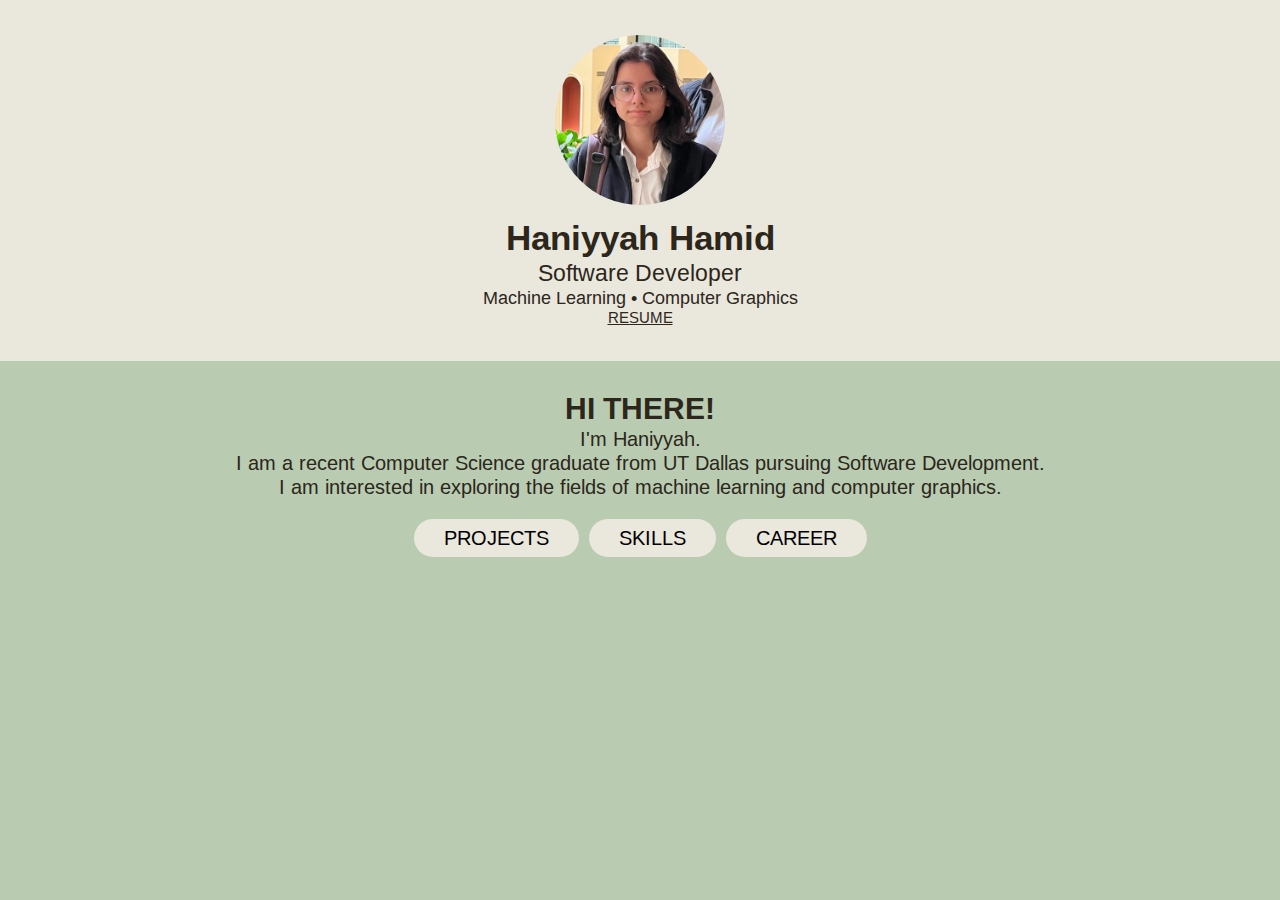
==== commit e811bf0f: "changed color scheme + some fonts" ====
--- a/index.html
+++ b/index.html
@@ -51,7 +51,7 @@
           <div class="projects-grid">
             <div class="project-box">
               <h2 class="project-title" ><a href="https://github.com/haniyyahh/ML-Portfolio">Machine Learning Portfolio</a></h2>
-              <img class="project-image" src="images/ml-icon.png" alt="Project 1">
+              <img class="project-image" src="" alt="Project 1">
               <p class="project-description">A portfolio of various machine learning models
                 used to explore and train several different datasets and analyze them. Includes
                 data exploratory projects using C++, Python, and R.
@@ -59,7 +59,7 @@
             </div>
             <div class="project-box">
               <h2 class="project-title"><a href="https://haniyyah.itch.io/comet-epacse">Comet Epacse Runner Game</a></h2>
-              <img class="project-image" src="images/comet-epacse-prj.png" alt="Project 2">
+              <img class="project-image" src="" alt="Project 2">
               <p class="project-description">My first large scale video game I designed and 
                 developed in a small team. Scripted object movement using C# in Unity, 
                 designed and implemented the entire games' terrain, 
@@ -69,7 +69,7 @@
             </div>
             <div class="project-box">
               <h2 class="project-title"><a href="https://github.com/johnegnatis/DP-Audit-Tool" >Degree Plan and Audit Tool</a></h2>
-              <img class="project-image" src="images/dp-prj-logo.png" alt="Project 3">
+              <img class="project-image" src="" alt="Project 3">
               <p class="project-description">A web application where I served as a major 
                 contributor to the back-end and database of the tool using Python. 
                 I designed and implemented
@@ -82,9 +82,9 @@
               <h2 class="project-title"><a href="https://github.com/AkinSu/AIM-Music-Matching" >Lovify Music Recommendation App</a></h2>
               <img class="project-image" src="images.jpg" alt="Project 4">
               <p class="project-description">
-                A web application using machine learning models such as K Nearest Neighbors
-                 and cosine similarity to determine the similarity between two user's Spotify 
-                 music tastes and match them so they can become friends. I served as a full-stack 
+                A match-making web application using machine learning models such as K Nearest Neighbors
+                 to determine the similarity between two user's Spotify 
+                 music tastes and match them. I served as a full-stack 
                  developer, working on both the machine learning models used to match the users 
                  as well as the front-end UI of Lovify with the Spotify API. The project was created primarily Python, with 
                  HTML and CSS templates coded to be used with flask. The project is currently 
@@ -109,7 +109,7 @@
 
         <div id="skills" class="toggle-section" style="display: none">
             <hr>
-            <h1>Below you will find my self-evaluated skills.</h1>
+            <h1>Below you will find my skills in various languages and tools</h1>
             <hr>
             <p><b>PROGRAMMING, MARKUP & DATABASE LANGUAGES</b></p>
             <br>
@@ -121,7 +121,7 @@
             <p><b>TOOLS</b></p>
             <br>
             <div class="skill-name">
-              Visual Studio, Jupyter Notebook, Eclipse, GitHub, Pycharm,
+              Visual Studio, Google Colab, Jupyter Notebook, Eclipse, GitHub, Pycharm,
               Unity
             </div>
             <br>
@@ -153,7 +153,7 @@
               <br> 
               Dean's List for Fall 2019
               <!-- <br><br> -->
-              <p><i> <b>Relevant Coursework: </b></i></p>
+              <h4><i> <b>Relevant Coursework: </b></i></h4>
               <!-- <p class="coursework">   -->
                   <ul>
                     <li>Intro to Machine Learning</li>
@@ -174,7 +174,7 @@
             <hr>
             <h2> Law Office of Domingo Garcia</h2>
             <h3>Legal Assistant • 2019-2023</h3>
-            <p>
+            <p class="desc">
               Worked in several different departments of the firm, spanning from 
               reductions to accounting to claims to intake to customer care. 
               <br><br>
--- a/css/style.css
+++ b/css/style.css
@@ -4,11 +4,16 @@
 
 :root{
     --yellow:#becec1;
-    /* --text_color: #e85a4f; */
-    --text_color: #000000;
-    /* --skills-bar-color: #60725c; e98074*/
+    --text_color: #2c261b;
     --skills-bar-color: #8e8d8a;
 }
+
+
+a:visited { 
+  text-decoration: none; 
+  color: #2c261b; 
+ }
+
 
 *{
     font-family: 'Arimo', sans-serif;
@@ -41,10 +46,8 @@
 }
 
 body{
-    /* background:#e4e4e4; */
-    background:#eae7dc;
+    background:#b9ccb1;
     overflow-x: hidden;
-    /* padding: 35rem; */
 }
 
 .home .buttons-container{
@@ -57,16 +60,14 @@
 
 .btn{
     padding: .7rem 3rem;
-    /* background: #333; */
-    background: #8e8d8a;
-    color: #fff;
+    background: #eae7dc;
+    color: #000;
     cursor: pointer;
     margin-top: 1rem;
     font-size: 2rem;
     display: flex;
     justify-content: space-between;
     border-radius: 5rem;
-    /* display:none; */
 
 }
 
@@ -93,9 +94,7 @@
     z-index: 1000;
     height:100%;
     width: 100vw;
-    /* background:#d8c3a5; */
-    background: #8e8d8a;
-    /* c7c7c7 */
+     background: #eae7dc;
     display: flex;
     align-items: center;
     justify-content: center;
@@ -110,30 +109,25 @@
     border-radius: 50%;
     object-fit: cover;
     margin-bottom: 1rem;
-    /* border:.7rem solid var(--skills-bar-color); */
-    /* border:.7rem solid #8e8d8a; */
 }
 
 header .user .name{
     font-size: 3.5rem;
-    /* color: var(--text_color) */
-    color: black;
+    color: #2c261b;
 
 }
 header .user .fields{
   font-size: 1.75rem;
-  /* color: var(--text_color) */
-  color: black;
+  color: #2c261b;
 }
 header .user .post{
     font-size: 2.25rem;
-    /* color: var(--text_color); */
-    color: black;
+    color: #2c261b;
 }
 
 .resume-link{
   font-size: 15px;
-  color: white;
+  color: #2c261b;
   text-decoration: underline;
 }
 /* ////////////////////////////////////////////// */
@@ -152,12 +146,12 @@
 }
 
 .home h3{
-    font-size: 2.5rem;
+    font-size: 3rem;
     color: var(--text_color);
 }
 
 .home p{
-    font-size: 1.5rem;
+    font-size: 2rem;
     color: var(--text_color);
 }
 
@@ -224,32 +218,35 @@
 
 .projects-grid {
   display: grid;
-  grid-template-columns: repeat(auto-fit, minmax(300px, 1fr));
+  grid-template-columns: 500px;
+
   padding-top: 5rem;
-  grid-gap: 1rem;
+  justify-content: center;
+  grid-gap: 2rem;
 }
 
 .project-box {
-  border: 5px solid #000000;
+  border: 2px solid #000000;
   border-radius: 10px;
   padding: 1rem;
   text-align: center;
 }
 
 .project-title {
-  font-size: 1.5rem;
+  font-size: 2.5rem;
   margin-bottom: 0.5rem;
 }
 
 .project-image {
   width: 25%;
-  /* height: 25% */
-  /* max-height: 200px; */
   object-fit: cover;
 }
 
 .project-description {
   font-size: 1rem;
+  text-align: left;
+  padding-left: 10px;
+  padding-right: 10px;
 }
 
 
@@ -293,8 +290,7 @@
 .skill-name {
   margin-bottom: 0.5rem;
   color: var(--text_color);
-  font-size: 1.5rem;
-  /* align */
+  font-size: 1.75rem;
 }
 /* ///////////////////////////// */
 
@@ -315,28 +311,33 @@
 #career h1{
     font-size: 3rem;
     color: var(--text_color);
-    text-align: center;
+    text-align: left;
 }
 
 #career h2{
   font-size: 2rem;
   color: var(--text_color);
-  text-align: center;
+  text-align: left;
 }
 
 #career h3{
   font-size: 1.5rem;
   color: var(--text_color);
-  text-align: center;
+  text-align: left;
+}
+
+#career h4{
+  font-size: 1.75rem;
+  color: var(--text_color);
+  text-align: left;
+  padding-top: 10px;
+  padding-bottom: 10px;
 }
 
 #career p{
-    font-size: 1.5rem;
-    color: var(--text_color);
-    /* text-align: center; */
-    /* padding: 0 10vw; */
-    /* align-content: center; */
-    text-align: center;
+    font-size: 1.75rem;
+    color: var(--text_color);
+    text-align: left;
     padding-top: 10px;
     padding-bottom: 10px;
 }
@@ -344,22 +345,21 @@
 #career .coursework{
   font-size: 1.5rem;
   color: var(--text_color);
-  text-align: center;
-  /* padding: 0 10rem; */
+  text-align: left;
 }
 
 #career .desc {
-  font-size: 1.5rem;
-  color: var(--text_color);
-  /* text-align: center; */
-  /* padding: 0 10vw; */
+  font-size: 1.75rem;
+  color: var(--text_color);
+  text-align: left;
+  padding-right: 30vw;
 }
 
 #career ul{
-  font-size: 1.5rem;
-  color: var(--text_color);
-  /* padding: 0 15vw; */
-  text-align: center;
+  font-size: 1.75rem;
+  color: var(--text_color);
+  padding: 0 5vw;
+  text-align: left;
   list-style-position: inside;
 }
 
